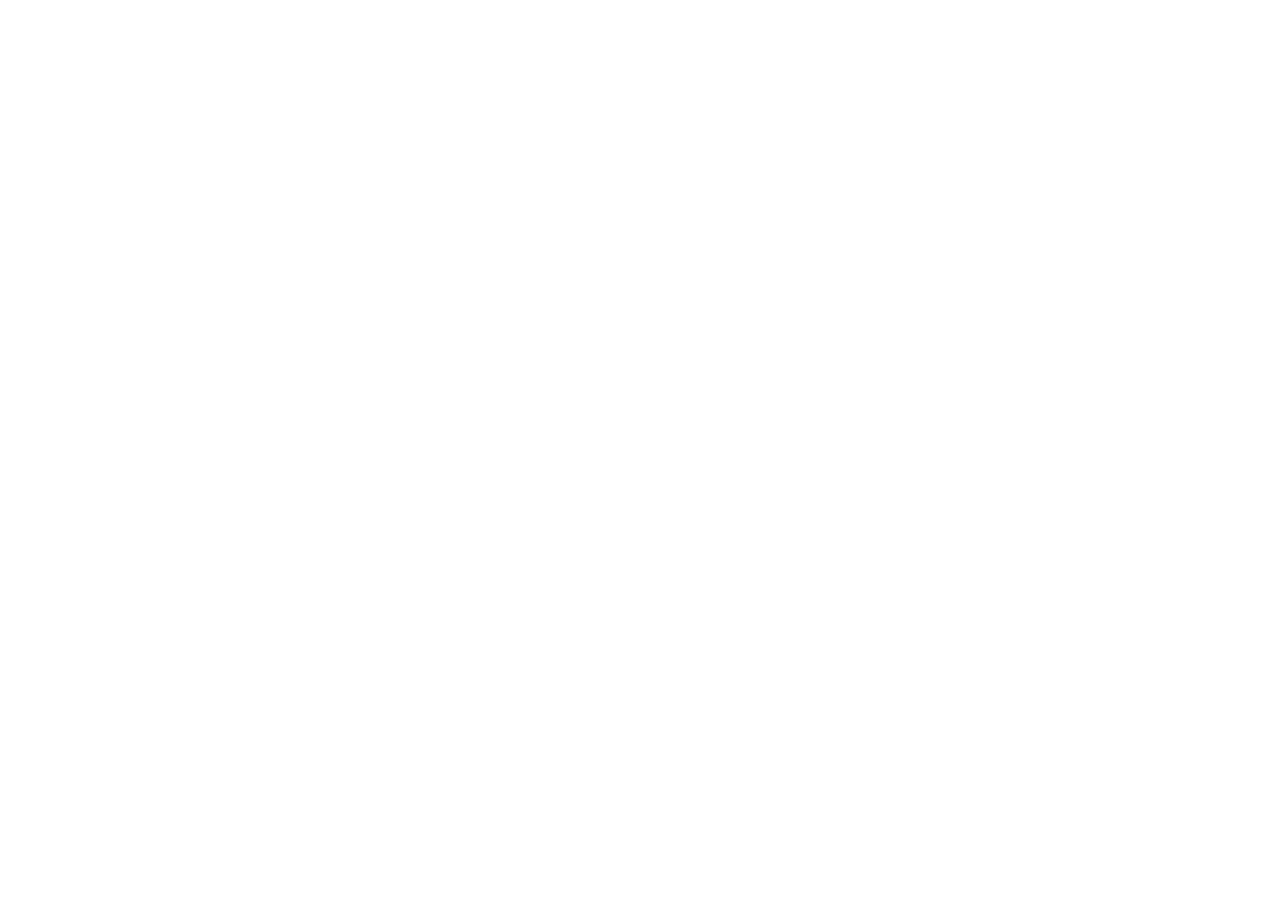
==== experiment/simulation/index.html @ ab4d8086 "Initial commit" ====
<!DOCTYPE html>
<html>
<head>
	<!-- Add CSS at the head of HTML file -->
    <link rel="stylesheet" href="./css/main.css">
</head>
<body>
		<!-- Your code goes here-->

	<!-- Add JS at the bottom of HTML file --> 
        <script src="./js/main.js"></script>
</body>
</html>
---- experiment/simulation/css/main.css ----
/* You CSS goes in here */
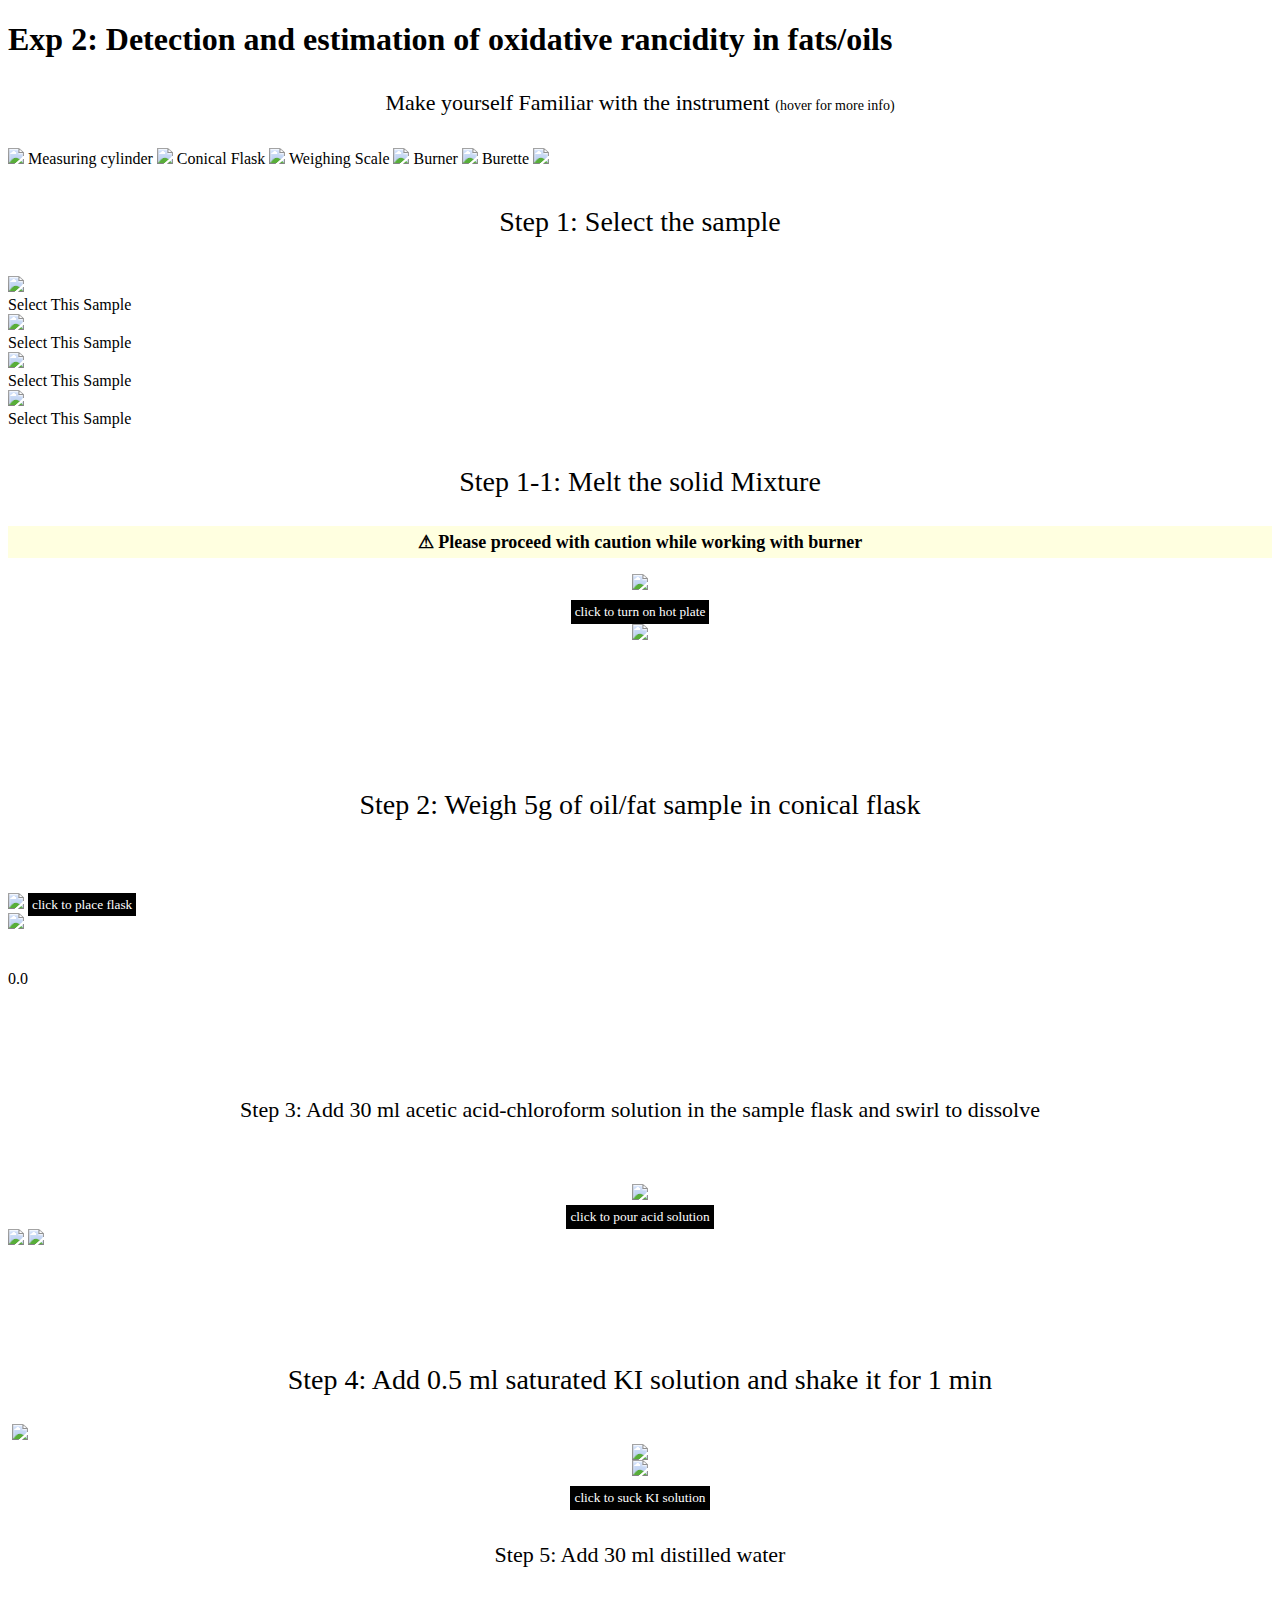
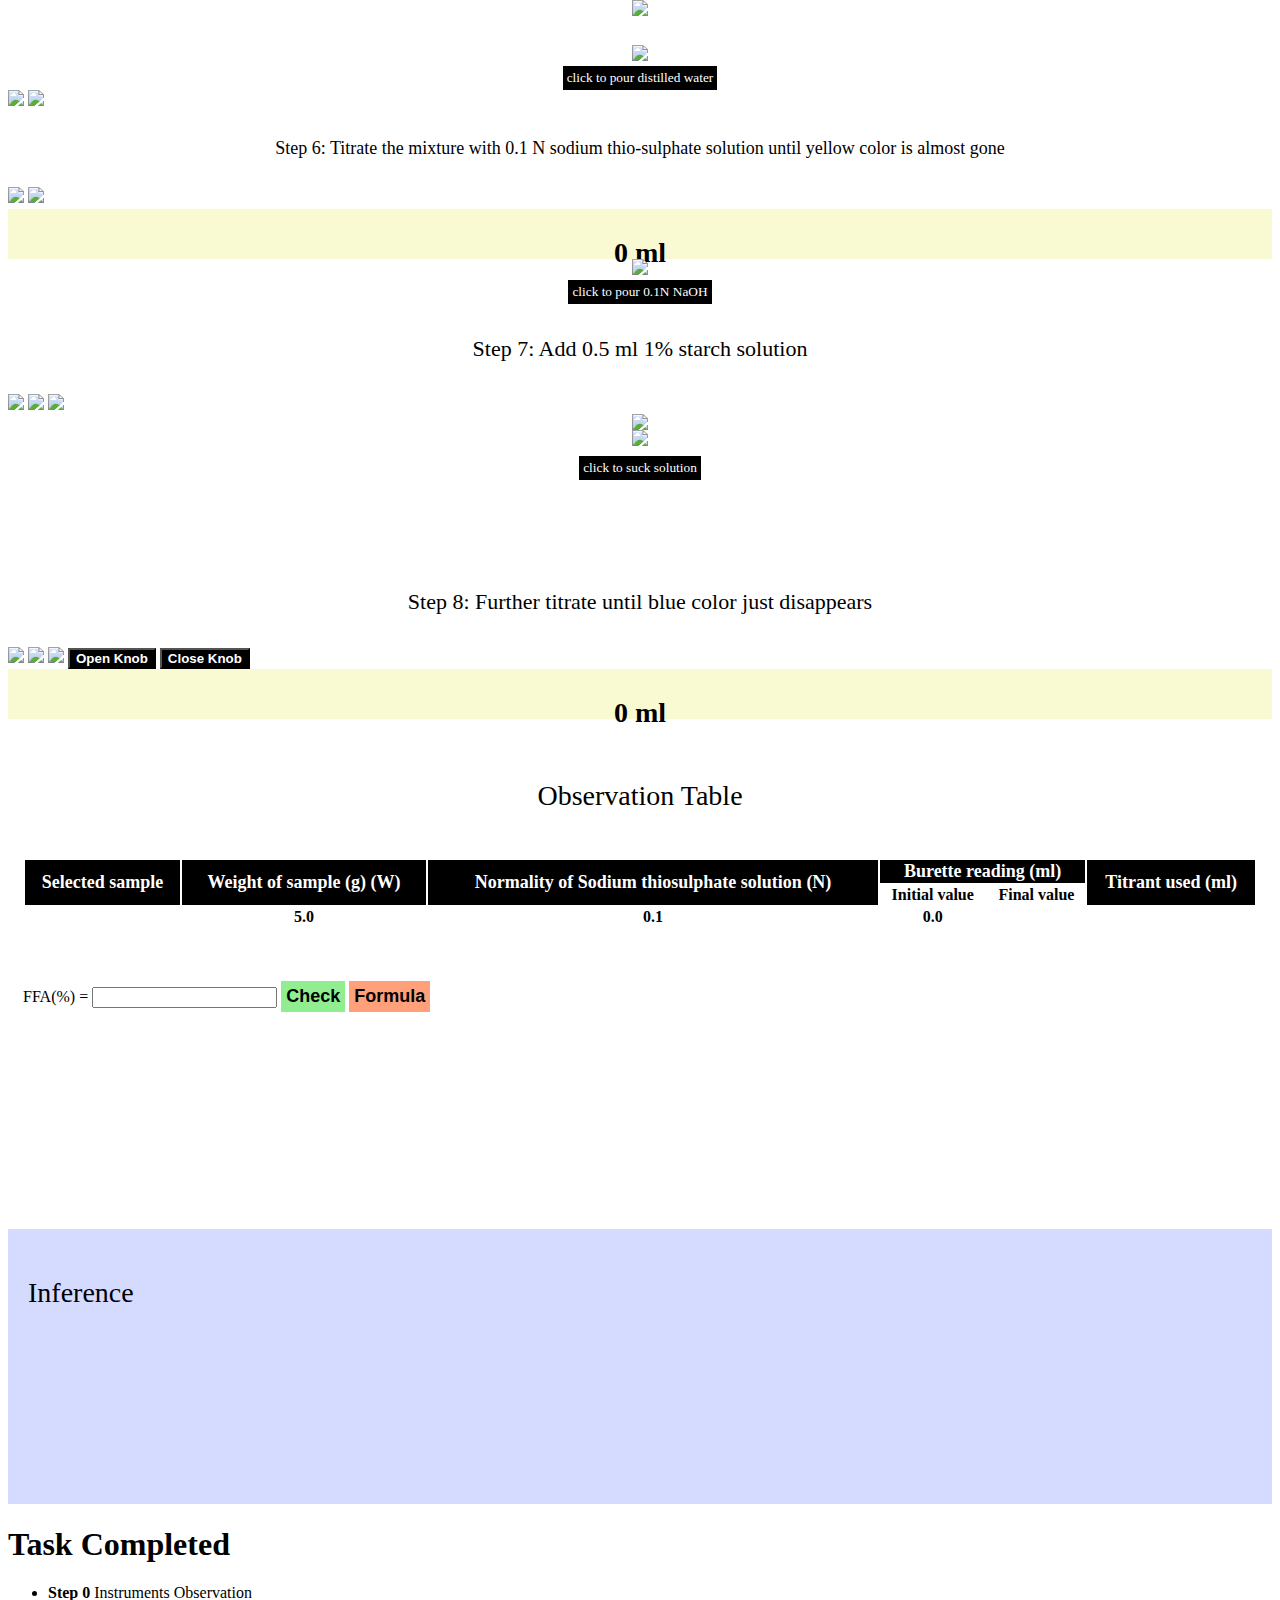
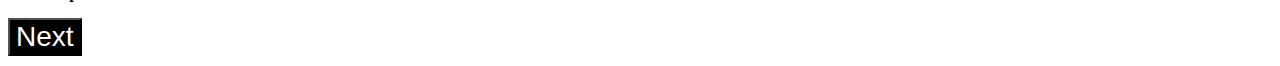
==== commit d319e325: "Create index.html" ====
--- a/experiment/simulation/index.html
+++ b/experiment/simulation/index.html
@@ -1,13 +1,484 @@
 <!DOCTYPE html>
-<html>
+<html lang="en">
+
 <head>
-	<!-- Add CSS at the head of HTML file -->
-    <link rel="stylesheet" href="./css/main.css">
+  <meta charset="UTF-8">
+  <title>HBTU vLab</title>
+
+  <link rel="stylesheet" href="./style/index.css" />
 </head>
+
 <body>
-		<!-- Your code goes here-->
-
-	<!-- Add JS at the bottom of HTML file --> 
-        <script src="./js/main.js"></script>
+  <header>
+    <h1>Exp 2: Detection and estimation of oxidative rancidity in fats/oils</h1>
+  </header>
+
+  <main>
+    <div class="super-container">
+      <div class="hero">
+        <div id="expriment" style="background-image: url('./images/bg.png');">
+          <div class="step active" id="step-0">
+            <p style="text-align: center; font-size: 22px; width: 100%; background: #fff;padding: 10px 0;">Make yourself
+              Familiar with the instrument <small style="font-size: 14px;">(hover for more info)</small>
+            </p>
+
+            <div class="instruments">
+              <span class="tooltip element" style="top: 320px;left: 570px;">
+                <img src="./images/measuring cylinder.png" />
+                <span class="tooltiptext">Measuring cylinder</span>
+              </span>
+              <span class="tooltip element" style="top: 370px;left: 510px;">
+                <img src="./images/empty flask.png" />
+                <span class="tooltiptext">Conical Flask</span>
+              </span>
+              <span class="tooltip element" style="left: 250px;top: 350px;">
+                <img src="./images/weighing-scale.png" />
+                <span class="tooltiptext">Weighing Scale</span>
+              </span>
+
+              <span class="tooltip element" style="left: 650px;top: 350px;">
+                <img src="./images/gas stove.png" />
+                <span class="tooltiptext">Burner</span>
+              </span>
+
+              <span class="tooltip element" style="top: 130px; left: 500px; z-index: 1;">
+                <img src="./images/burette/ff0.png" />
+                <span class="tooltiptext">Burette</span>
+              </span>
+
+              <img src="images/burette/burette stand.png" class="element" style="top: 130px; left: 470px;z-index: 0;">
+            </div>
+
+          </div>
+
+          <div class="step" id="step-1">
+            <p style="text-align: center; font-size: 28px; background: #fff;padding: 10px 0;">Step 1: Select the sample
+            </p>
+
+            <div class="instruments step1-tools">
+              <div class="element tooltip" onclick="selectSample(this, 0)" style="left: 260px;top: 280px;">
+                <img src="./imagess/Fresh Oil.png" />
+                <div class="tooltiptext">Select This Sample</div>
+              </div>
+              <div class="element tooltip" onclick="selectSample(this, 1)" style="left: 370px;top: 280px;">
+                <img src="./imagess/1passoil.png" />
+                <div class="tooltiptext">Select This Sample</div>
+              </div>
+              <div class="element tooltip" onclick="selectSample(this, 2)" style="left: 490px;top: 280px;">
+                <img src="./imagess/2passoil.png" />
+                <div class="tooltiptext">Select This Sample</div>
+              </div>
+              <div class="element tooltip" onclick="selectSample(this, 3)" style="left: 600px;top: 280px;">
+                <img src="./imagess/fresh ghee.png" />
+                <div class="tooltiptext">Select This Sample</div>
+              </div>
+            </div>
+          </div>
+
+          <div id="potential-step" class="potential-step">
+            <p style="text-align: center; font-size: 28px;background: #fff;padding-top: 10px">
+              Step 1-1: Melt the solid Mixture <br />
+            <div
+              style="margin-top:5px;background:lightyellow;font-weight:600; padding: 5px 0; font-size: 18px; text-align: center;">
+              ⚠
+              Please proceed with caution while working with burner</div>
+            </p>
+
+            <div class="instruments">
+              <div class="element" onclick="turnOnHotPlate()" id="hotplate1"
+                style="top: 350px;left: 373px; display: flex; justify-content: center;align-items: center;flex-direction: column;">
+                <img src="./imagess/hot plate off.png" />
+                <small style="background: #000; color:#fff; padding: 4px; margin-top: 10px;">click to turn on hot
+                  plate</small>
+              </div>
+
+              <div class="element" onclick="placeFlaskOnBurner()" id="step-1-5-flask"
+                style="top: 250px;left: 550px;display: flex; justify-content: center;align-items: center;flex-direction: column;">
+                <img src="./imagess/ghee melting/0.png" />
+                <small style="background: #000; color:#fff; padding: 4px; margin-top: 10px;opacity: 0;">click to place
+                  flask</small>
+              </div>
+            </div>
+
+            <div class="popup-question question-1" style="opacity: 0;">
+              <p style="margin: 10px;">Generally fats are solid at room temperature
+              </p>
+              <select style="margin: 10px;" class="question" onchange="validateanswer('.question-1', 1)">
+                <option value="0">---Select Answer---</option>
+                <option value="1">True</option>
+                <option value="2">False</option>
+              </select>
+              <p style="margin: 10px;" class="answer"></p>
+            </div>
+          </div>
+
+          <div class="step" id="step-2">
+            <p style="text-align: center; font-size: 28px;background: #fff;padding: 10px 0;">Step 2: Weigh 5g of oil/fat
+              sample in conical flask</p>
+
+            <div class="instruments">
+
+              <div id="sampleimage" onclick="hoverSample()" class="element"
+                style="top: 260px;left: 600px;display: flex;justify-content: center;align-items: center;flex-direction: column;">
+                <img />
+                <small style="opacity: 0;background: #000; color:#fff; padding: 4px; margin-top: 10px;">click to hold
+                  sample</small>
+              </div>
+
+              <div class="element" id="placeflask" onclick="placeFlask()">
+                <img src="./imagess/empty flask.png" id="step-2-flask" />
+                <small style="background: #000; color:#fff; padding: 4px; margin-top: 10px;">
+                  click to place flask</small>
+              </div>
+
+              <img src="./imagess/weighing-scale.png" class="element" style="top: 350px;left: 230px;" />
+            </div>
+
+            <button class="element" onclick="addSample()" style="top: 430px;left: 200px; opacity: 0;">
+              <img src="./imagess/add.svg">
+            </button>
+
+            <button class="element" onclick="zeroReading()"
+              style="top: 430px;left: 300px; opacity: 0;z-index: 5;font-size: 28px;font-weight: 400;font-family: monospace;">
+              <img src="./imagess/zero.svg">
+            </button>
+
+            <button class="element" onclick="removeSample()" style="top: 430px;left: 400px; opacity: 0;">
+              <img src="./imagess/remove.svg">
+            </button>
+
+            <div class="element reading-meter">
+              <div id="sample-reading">0.0</div>
+            </div>
+
+            <div class="popup-question question-2" style="opacity: 0;">
+              <p style="margin: 10px;">What is the required quantity of sample to be taken for estimation of peroxide value of oil/fat
+              </p>
+              <select style="margin: 10px;" class="question" onchange="validateanswer('.question-2', 1)">
+                <option value="0">---Select Answer---</option>
+                <option value="1">2-5 g</option>
+                <option value="2">10-20 g</option>
+                <option value="2">20-30 g</option>
+                <option value="2">30-40 g</option>
+              </select>
+              <p style="margin: 10px;" class="answer"></p>
+            </div>
+
+          </div>
+
+          <div class="step" id="step-3">
+            <p style="text-align: center; font-size: 22px;background: #fff;padding: 10px 0;">Step 3: Add 30 ml acetic
+              acid-chloroform solution in the sample flask and swirl to dissolve</p>
+
+            <div class="instruments">
+              <div class="element" id="step3flask" onclick="pourAlcohol()"
+                style="top: 330px; left: 285px; display: flex;justify-content: center;align-items: center;flex-direction: column;">
+                <img />
+                <small style="background: #000; color:#fff; padding: 4px; margin-top: 5px;opacity: 0;">click to pour
+                  acid solution</small>
+              </div>
+
+              <div class="element" id="measuring" onclick="measureAlcohol()"
+                style="top: 300px;left: 415px; display: flex;justify-content: center;align-items: center;flex-direction: column;">
+                <img src="./imagess/cylinder/cylinder.png" />
+                <small style="background: #000; color:#fff; padding: 4px; margin-top: 5px;">click to pour
+                  acid solution</small>
+              </div>
+
+              <img src="./imagess/bottle.png" id="alcoholbottle" class="element" style="top: 299px;left: 620px;" />
+              <img src="./imagess/bottle cap.png" id="alcoholCabottleCap" class="element"
+                style="top: 290px; left: 635px;" />
+
+            </div>
+
+            <div class="popup-question question-3" style="opacity: 0;">
+              <p style="margin: 10px;">In what ratio acetic acid and Chloroform solution is prepared</p>
+              <select style="margin: 10px;" class="question" onchange="validateanswer('.question-3', 3)">
+                <option value="0">---Select Answer---</option>
+                <option value="1">2:2</option>
+                <option value="2">1:2</option>
+                <option value="3">3:2</option>
+                <option value="4">2:3</option>
+              </select>
+              <p style="margin: 10px;" class="answer"></p>
+            </div>
+
+          </div>
+
+          <div class="step" id="step-3-5">
+            <p style="text-align: center; font-size: 28px;background: #fff;padding-top: 10px">
+              Step 4: Add 0.5 ml saturated KI solution and shake it for 1 min
+            </p>
+
+            <div class="instruments">
+              <img id="step-3-5-flask" class="element" style="top: 350px;left: 280px;" />
+              <img src="./imagess/ki solution.png" class="element" style="top: 350px;left: 550px;" />
+
+              <div class="element" id="step-3-5-pipette" onclick="suckitandsee()"
+                style="top: 250px;left: 400px; display: flex; justify-content: center;align-items: center;flex-direction: column;">
+                <img src="./imagess/pipette button.png" id="pipetteButton" />
+                <img src="./imagess/pipette.png" style="z-index: 2;" />
+                <small style="background: #000; color:#fff; padding: 4px; margin-top: 10px;">click to suck KI
+                  solution</small>
+              </div>
+            </div>
+          </div>
+
+          <div class="step" id="step-3-9">
+            <p style="text-align: center; font-size: 22px;background: #fff;padding: 10px 0;">
+              Step 5: Add 30 ml distilled water
+            </p>
+
+            <div class="instruments">
+              <div class="element" id="step-3-9-flask" onclick="pourWater()"
+                style="top: 350px; left: 283px; display: flex;justify-content: center;align-items: center;flex-direction: column;">
+                <img src="./imagess/flask.png" />
+                <small style="background: #000; color:#fff; padding: 4px; margin-top: 5px;opacity: 0;">click to pour
+                  distilled water</small>
+              </div>
+
+              <div class="element" id="measuring2" onclick="measureWater()"
+                style="top: 330px;left: 415px; display: flex;justify-content: center;align-items: center;flex-direction: column;">
+                <img src="./imagess/measuring cylinder.png" />
+                <small style="background: #000; color:#fff; padding: 4px; margin-top: 5px;">click to pour
+                  distilled water</small>
+              </div>
+
+              <img src="./imagess/bottle cap water.png" id="waterBottleCap" class="element"
+                style="top:290px;left: 645px;" />
+              <img src="./imagess/Distilled Water.png" id="waterBottle" class="element"
+                style="top: 300px;left: 620px;" />
+            </div>
+          </div>
+
+          <div class="step" id="step-6">
+            <p style="text-align: center; font-size: 18px;background: #fff;padding: 10px 0;">Step 6: Titrate the mixture
+              with 0.1 N sodium thio-sulphate solution until yellow color is almost gone</p>
+
+            <div class="instruments">
+              <img class="element" id="burettestep6" src="./imagess/burette/ff0.png" style="left: 460px; top: 100px; " />
+              <img class="element" src="./imagess/burette stand.png" style="left: 430px; top: 140px;" />
+              <img class="element" id="step-6-flask" style="left: 446px; top: 370px;" />
+
+              <button class="element"
+                style="opacity: 0; top:250px;left: 300px;font-weight: 600; background: #000; color: #fff;"
+                onclick="openKnob()">Open Knob</button>
+              <button class="element"
+                style="opacity: 0; top:250px;left: 550px;font-weight: 600; background: #000; color: #fff;"
+                onclick="closeKnob()">Close Knob</button>
+            </div>
+
+            <div class="element" style="bottom:0px; height:50px; width: 100%;  background: #ccc">
+              <div
+                style="width:100%; height: 100%; background: lightgoldenrodyellow; display:grid; place-items: center;"
+                id="readingSlider">
+                <p style="font-weight: 600; font-size: 28px; color:#000" id="readingText">0 ml</p>
+              </div>
+            </div>
+
+            <div class="element" id="naoh" onclick="buretteFill()"
+              style="top: 299px;left: 620px; display: flex;justify-content: center;align-items: center;flex-direction: column;">
+              <img src="./imagess/Na2S2O3.png" />
+              <small style="background: #000; color:#fff; padding: 4px; margin-top: 5px;">click to pour
+                0.1N NaOH</small>
+            </div>
+
+          </div>
+
+          <div class="step" id="step-8">
+            <p style="text-align: center; font-size: 22px;background: #fff;padding: 10px 0;">Step 7: Add 0.5 ml 1%
+              starch solution</p>
+
+            <div class="instruments">
+              <img src="./imagess/white flask.png" id="step-8-flask" class="element" style="top: 350px;left: 275px;" />
+              <img src="./imagess/Starch Soln cap.png" id="starchCap" class="element" style="top: 335px; left: 565px;" />
+              <img src="./imagess/Starch Soln bottle.png" class="element" style="top: 350px;left: 560px;" />
+
+              <div class="element" id="step-8-pipette" onclick="suckitandsee2()"
+                style="top: 250px;left: 400px; display: flex; justify-content: center;align-items: center;flex-direction: column;">
+                <img src="./imagess/pipette button.png" id="pipetteButton2" />
+                <img src="./imagess/pipette.png" style="z-index: 2;" />
+                <small style="background: #000; color:#fff; padding: 4px; margin-top: 10px;">click to suck
+                  solution</small>
+              </div>
+            </div>
+
+            <div class="popup-question question-4" style="opacity: 0;">
+              <p style="margin: 10px;">Which indicator is used in titration for estimation of peroxide value of oil/fat</p>
+              <select style="margin: 10px;" class="question" onchange="validateanswer('.question-4', 3)">
+                <option value="0">---Select Answer---</option>
+                <option value="1">Phenopthelin</option>
+                <option value="2">Methylene blue</option>
+                <option value="3">Starch</option>
+                <option value="4">Bromothymol blue</option>
+              </select>
+              <p style="margin: 10px;" class="answer"></p>
+            </div>
+
+          </div>
+
+          <div class="step" id="step-9">
+            <p style="text-align: center; font-size: 22px;background: #fff;padding: 10px 0;">Step 8: Further titrate
+              until blue color just disappears</p>
+
+            <div class="instruments">
+              <img class="element" id="burettestep9" src="./imagess/burette/ff16.png" style="left: 460px; top: 100px;" />
+              <img class="element" src="./imagess/burette stand.png" style="left: 430px; top: 140px;" />
+              <img class="element" id="step-9-flask" src="./imagess/blue bottle.png" style="left: 446px; top: 370px; " />
+
+              <button class="element" style="top:250px;left: 300px;font-weight: 600; background: #000; color: #fff;"
+                onclick="openKnob1()">Open Knob</button>
+              <button class="element" style="top:250px;left: 550px;font-weight: 600; background: #000; color: #fff;"
+                onclick="closeKnob1()">Close Knob</button>
+            </div>
+
+            <div class="element" style="bottom:0px; height:50px; width: 100%;  background: #ccc">
+              <div
+                style="width:100%; height: 100%; background: lightgoldenrodyellow; display:grid; place-items: center;"
+                id="readingSlider1">
+                <p style="font-weight: 600; font-size: 28px; color:#000" id="readingText1">0 ml</p>
+              </div>
+            </div>
+
+          </div>
+
+          <div class="step" id="step-7" style="background-color: #fff; background-image: unset;padding: 15px;">
+            <br />
+            <p style="font-size: 28px; text-align: center;">Observation Table</p>
+            <br />
+            <table style="width: 100%;">
+              <tr>
+                <th rowspan="2" style="background: #000;font-size: 18px;color: #fff;font-weight: 600;">Selected sample
+                </th>
+                <th rowspan="2" style="background: #000;font-size: 18px;color: #fff;font-weight: 600;">Weight of
+                  sample (g) (W) </th>
+                <th rowspan="2" style="background: #000;font-size: 18px;color: #fff;font-weight: 600;">Normality of
+                  Sodium thiosulphate solution (N) </th>
+                <th colspan="2" style="background: #000;font-size: 18px;color: #fff;font-weight: 600;">Burette reading
+                  (ml) </th>
+                <th rowspan="2" style="background: #000;font-size: 18px;color: #fff;font-weight: 600;">Titrant used
+                  (ml)</th>
+              </tr>
+              <tr>
+                <th>Initial value </th>
+                <th>Final value </th>
+              </tr>
+              <tr>
+                <th id="observationSample"></th>
+                <th>5.0</th>
+                <th>0.1</th>
+                <th>0.0</th>
+                <th class="observationReading"></th>
+                <th class="observationReading"></th>
+              </tr>
+            </table>
+
+            <br />
+            <br />
+
+            <div class="result">
+              <p>
+                FFA(%) = <input type="text" id="result-user">
+                <input type="button" value="Check" style="border: 0;padding: 5px;font-weight: 600;font-size: 18px; background-color: lightgreen;" onclick="validateresult()">
+                <input type="button" value="Formula" style="border: 0;padding: 5px;font-weight: 600;font-size: 18px; background-color: lightsalmon;" onclick="toggleformula()">
+                <span class="result-status" style="margin-top: 20px; font-weight: 600; font-size: 18px;"></span>
+              </p>
+            </div>
+
+            <div id="forumla" style="float: right; opacity: 0; margin-right: 20px; margin-top: -65px;">
+              <img src="./imagess/formula2.png" width="300" />
+            </div>
+
+            <table style="opacity: 0; margin-top: 5px;" class="dense result-steps">
+              <tr>
+                <td rowspan="2" style="font-size: 12px;font-weight: 600;">Peroxide value (mEq peroxide/kg) =</td>
+                <th style="font-size: 12px;border-bottom: 1px solid #000; width: 150px;font-weight: 600;">V x N</th>
+              </tr>
+
+              <tr>
+                <th style="font-size: 12px;font-weight: 600;">W</th>
+              </tr>
+
+              <tr>
+                <td rowspan="2" style="font-size: 12px;font-weight: 600;">Peroxide value (mEq peroxide/kg) =</td>
+                <th style="font-size: 12px;border-bottom: 1px solid #000;width: 150px;font-weight: 600;">
+                  <span class="observationReading"></span> x 0.1</th>
+              </tr>
+
+              <tr>
+                <th style="font-size: 12px;font-weight: 600;">5</th>
+              </tr>
+
+              <tr>
+                <td style="font-size: 12px;font-weight: 600;">Peroxide value (mEq peroxide/kg) =</td>
+                <th style="font-size: 12px;font-weight: 600;" id="result1"></th>
+              </tr>
+            </table>
+
+            <div class="popup-question question-5" style="opacity: 0;">
+              <p style="margin: 10px;">Fresh oil sample has less peroxide value than used oil which indicates its good quality and better shelf-life</p>
+              <select style="margin: 10px;" class="question" onchange="validateanswer('.question-5', 1)">
+                <option value="0">---Select Answer---</option>
+                <option value="1">True</option>
+                <option value="2">False</option>
+              </select>
+              <p style="margin: 10px;" class="answer"></p>
+            </div>
+          </div>
+
+          <div class="step" id="step-8" style="background-color: #d4dbff; background-image: unset; padding: 20px;">
+            <p style="font-size: 28px; text-align: left;">Inference</p>
+
+            <div class="popup-question question-6" style="opacity: 0;">
+              <p style="margin: 10px;">The rancid oil has the peroxide value (mEq peroxide/kg) in the range of  </p>
+              <select style="margin: 10px;" class="question"
+                onchange="validateanswer('.question-6', 4); gsap.to('.inferencetext', {delay: 2.5, opacity:1});  addTask('<b>Step 10</b>Inference')">
+                <option value="0">--Select Answer--</option>
+                <option value="1">5-10</option>
+                <option value="2">10-20</option>
+                <option value="2">20-30</option>
+                <option value="2">30-40</option>
+              </select>
+              <p style="margin: 10px;" class="answer"></p>
+            </div>
+
+            <p class="inferencetext" style="opacity: 0; font-size: 18px; text-align: center; margin-top: 20px;">
+              The rancid oil has the Peroxe value in the range of 30-40 mEq/kg as per FSSAI standard.<br/>
+              The peroxide value of the given sample is 9.2%. So, this sample is safe for edible purposes. 
+            </p>
+          </div>
+
+        </div>
+      </div>
+
+      <div id="sidebar">
+        <h1>Task Completed</h1>
+        <ul id="taskslist">
+          <li><b>Step 0</b> Instruments Observation</li>
+        </ul>
+      </div>
+    </div>
+
+    <div id="controls" class="active">
+      <button id="nextbutton" onclick="next()" style="font-size: 28px;background: #000;color: #fff;">
+        Next
+      </button>
+    </div>
+  </main>
+
+  <script src="./scripts/gsap.min.js"></script>
+  <script src="./scripts/index.js"></script>
+  <script src="./scripts/step1.js"></script>
+  <script src="./scripts/step1.5.js"></script>
+  <script src="./scripts/step2.js"></script>
+  <script src="./scripts/step3.js"></script>
+  <script src="./scripts/step3.5.js"></script>
+  <script src="./scripts/step3.9.js"></script>
+  <script src="./scripts/step5.js"></script>
+  <script src="./scripts/step6.js"></script>
+  <script src="./scripts/step8.js"></script>
+  <script src="./scripts/step9.js"></script>
 </body>
+
 </html>
+
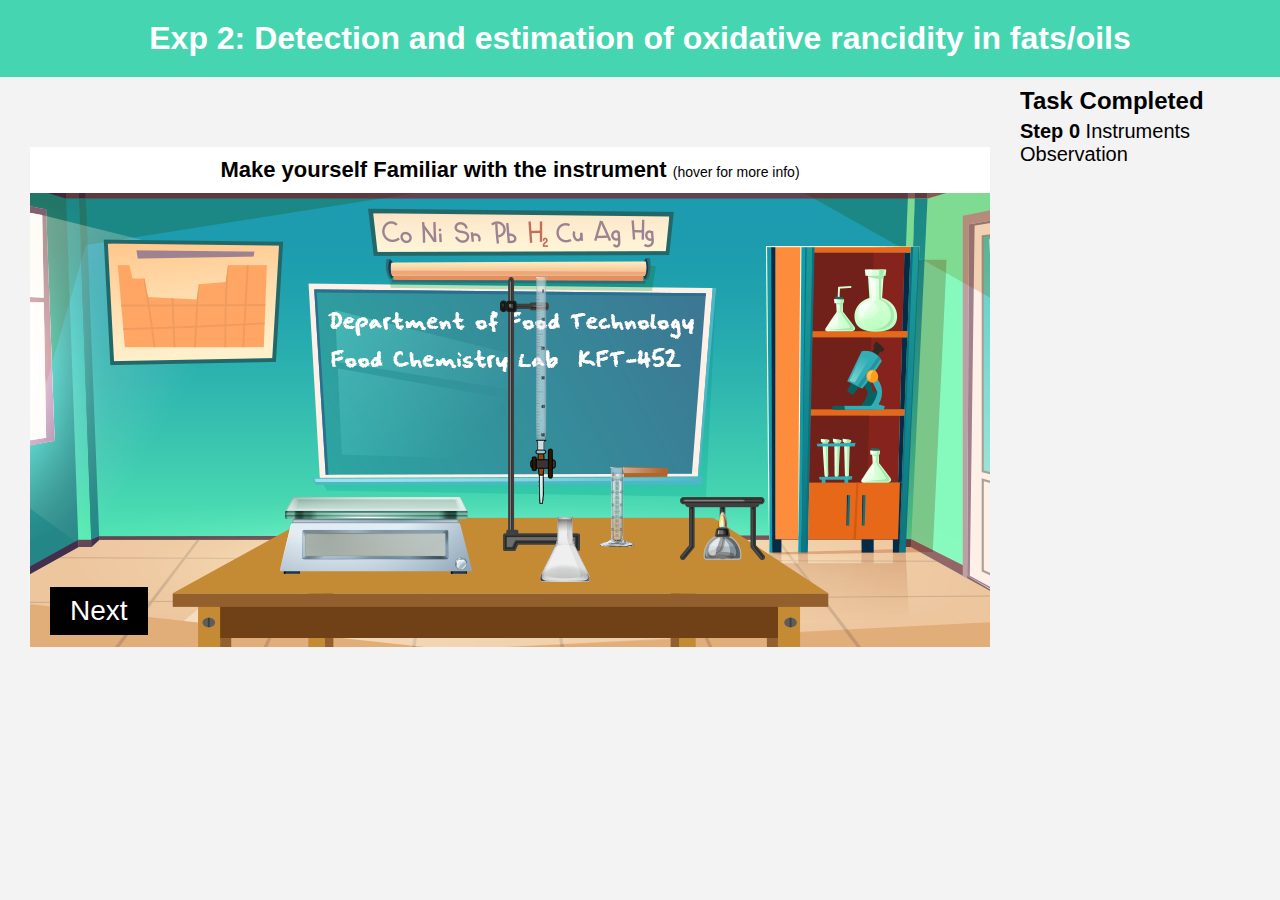
==== commit 9053c2d2: "update experiment and r1" ====
--- a/experiment/simulation/index.html
+++ b/experiment/simulation/index.html
@@ -16,7 +16,7 @@
   <main>
     <div class="super-container">
       <div class="hero">
-        <div id="expriment" style="background-image: url('./images/bg.png');">
+        <div id="expriment" style="background-image: url('./assets/bg.png');">
           <div class="step active" id="step-0">
             <p style="text-align: center; font-size: 22px; width: 100%; background: #fff;padding: 10px 0;">Make yourself
               Familiar with the instrument <small style="font-size: 14px;">(hover for more info)</small>
@@ -24,29 +24,29 @@
 
             <div class="instruments">
               <span class="tooltip element" style="top: 320px;left: 570px;">
-                <img src="./images/measuring cylinder.png" />
+                <img src="./assets/measuring cylinder.png" />
                 <span class="tooltiptext">Measuring cylinder</span>
               </span>
               <span class="tooltip element" style="top: 370px;left: 510px;">
-                <img src="./images/empty flask.png" />
+                <img src="./assets/empty flask.png" />
                 <span class="tooltiptext">Conical Flask</span>
               </span>
               <span class="tooltip element" style="left: 250px;top: 350px;">
-                <img src="./images/weighing-scale.png" />
+                <img src="./assets/weighing-scale.png" />
                 <span class="tooltiptext">Weighing Scale</span>
               </span>
 
               <span class="tooltip element" style="left: 650px;top: 350px;">
-                <img src="./images/gas stove.png" />
+                <img src="./assets/gas stove.png" />
                 <span class="tooltiptext">Burner</span>
               </span>
 
               <span class="tooltip element" style="top: 130px; left: 500px; z-index: 1;">
-                <img src="./images/burette/ff0.png" />
+                <img src="./assets/burette/ff0.png" />
                 <span class="tooltiptext">Burette</span>
               </span>
 
-              <img src="images/burette/burette stand.png" class="element" style="top: 130px; left: 470px;z-index: 0;">
+              <img src="assets/burette/burette stand.png" class="element" style="top: 130px; left: 470px;z-index: 0;">
             </div>
 
           </div>
@@ -57,19 +57,19 @@
 
             <div class="instruments step1-tools">
               <div class="element tooltip" onclick="selectSample(this, 0)" style="left: 260px;top: 280px;">
-                <img src="./imagess/Fresh Oil.png" />
+                <img src="./assets/Fresh Oil.png" />
                 <div class="tooltiptext">Select This Sample</div>
               </div>
               <div class="element tooltip" onclick="selectSample(this, 1)" style="left: 370px;top: 280px;">
-                <img src="./imagess/1passoil.png" />
+                <img src="./assets/1passoil.png" />
                 <div class="tooltiptext">Select This Sample</div>
               </div>
               <div class="element tooltip" onclick="selectSample(this, 2)" style="left: 490px;top: 280px;">
-                <img src="./imagess/2passoil.png" />
+                <img src="./assets/2passoil.png" />
                 <div class="tooltiptext">Select This Sample</div>
               </div>
               <div class="element tooltip" onclick="selectSample(this, 3)" style="left: 600px;top: 280px;">
-                <img src="./imagess/fresh ghee.png" />
+                <img src="./assets/fresh ghee.png" />
                 <div class="tooltiptext">Select This Sample</div>
               </div>
             </div>
@@ -87,14 +87,14 @@
             <div class="instruments">
               <div class="element" onclick="turnOnHotPlate()" id="hotplate1"
                 style="top: 350px;left: 373px; display: flex; justify-content: center;align-items: center;flex-direction: column;">
-                <img src="./imagess/hot plate off.png" />
+                <img src="./assets/hot plate off.png" />
                 <small style="background: #000; color:#fff; padding: 4px; margin-top: 10px;">click to turn on hot
                   plate</small>
               </div>
 
               <div class="element" onclick="placeFlaskOnBurner()" id="step-1-5-flask"
                 style="top: 250px;left: 550px;display: flex; justify-content: center;align-items: center;flex-direction: column;">
-                <img src="./imagess/ghee melting/0.png" />
+                <img src="./assets/ghee melting/0.png" />
                 <small style="background: #000; color:#fff; padding: 4px; margin-top: 10px;opacity: 0;">click to place
                   flask</small>
               </div>
@@ -126,25 +126,25 @@
               </div>
 
               <div class="element" id="placeflask" onclick="placeFlask()">
-                <img src="./imagess/empty flask.png" id="step-2-flask" />
+                <img src="./assets/empty flask.png" id="step-2-flask" />
                 <small style="background: #000; color:#fff; padding: 4px; margin-top: 10px;">
                   click to place flask</small>
               </div>
 
-              <img src="./imagess/weighing-scale.png" class="element" style="top: 350px;left: 230px;" />
+              <img src="./assets/weighing-scale.png" class="element" style="top: 350px;left: 230px;" />
             </div>
 
             <button class="element" onclick="addSample()" style="top: 430px;left: 200px; opacity: 0;">
-              <img src="./imagess/add.svg">
+              <img src="./assets/add.svg">
             </button>
 
             <button class="element" onclick="zeroReading()"
               style="top: 430px;left: 300px; opacity: 0;z-index: 5;font-size: 28px;font-weight: 400;font-family: monospace;">
-              <img src="./imagess/zero.svg">
+              <img src="./assets/zero.svg">
             </button>
 
             <button class="element" onclick="removeSample()" style="top: 430px;left: 400px; opacity: 0;">
-              <img src="./imagess/remove.svg">
+              <img src="./assets/remove.svg">
             </button>
 
             <div class="element reading-meter">
@@ -180,13 +180,13 @@
 
               <div class="element" id="measuring" onclick="measureAlcohol()"
                 style="top: 300px;left: 415px; display: flex;justify-content: center;align-items: center;flex-direction: column;">
-                <img src="./imagess/cylinder/cylinder.png" />
+                <img src="./assets/cylinder/cylinder.png" />
                 <small style="background: #000; color:#fff; padding: 4px; margin-top: 5px;">click to pour
                   acid solution</small>
               </div>
 
-              <img src="./imagess/bottle.png" id="alcoholbottle" class="element" style="top: 299px;left: 620px;" />
-              <img src="./imagess/bottle cap.png" id="alcoholCabottleCap" class="element"
+              <img src="./assets/bottle.png" id="alcoholbottle" class="element" style="top: 299px;left: 620px;" />
+              <img src="./assets/bottle cap.png" id="alcoholCabottleCap" class="element"
                 style="top: 290px; left: 635px;" />
 
             </div>
@@ -212,12 +212,12 @@
 
             <div class="instruments">
               <img id="step-3-5-flask" class="element" style="top: 350px;left: 280px;" />
-              <img src="./imagess/ki solution.png" class="element" style="top: 350px;left: 550px;" />
+              <img src="./assets/ki solution.png" class="element" style="top: 350px;left: 550px;" />
 
               <div class="element" id="step-3-5-pipette" onclick="suckitandsee()"
                 style="top: 250px;left: 400px; display: flex; justify-content: center;align-items: center;flex-direction: column;">
-                <img src="./imagess/pipette button.png" id="pipetteButton" />
-                <img src="./imagess/pipette.png" style="z-index: 2;" />
+                <img src="./assets/pipette button.png" id="pipetteButton" />
+                <img src="./assets/pipette.png" style="z-index: 2;" />
                 <small style="background: #000; color:#fff; padding: 4px; margin-top: 10px;">click to suck KI
                   solution</small>
               </div>
@@ -232,21 +232,21 @@
             <div class="instruments">
               <div class="element" id="step-3-9-flask" onclick="pourWater()"
                 style="top: 350px; left: 283px; display: flex;justify-content: center;align-items: center;flex-direction: column;">
-                <img src="./imagess/flask.png" />
+                <img src="./assets/flask.png" />
                 <small style="background: #000; color:#fff; padding: 4px; margin-top: 5px;opacity: 0;">click to pour
                   distilled water</small>
               </div>
 
               <div class="element" id="measuring2" onclick="measureWater()"
                 style="top: 330px;left: 415px; display: flex;justify-content: center;align-items: center;flex-direction: column;">
-                <img src="./imagess/measuring cylinder.png" />
+                <img src="./assets/measuring cylinder.png" />
                 <small style="background: #000; color:#fff; padding: 4px; margin-top: 5px;">click to pour
                   distilled water</small>
               </div>
 
-              <img src="./imagess/bottle cap water.png" id="waterBottleCap" class="element"
+              <img src="./assets/bottle cap water.png" id="waterBottleCap" class="element"
                 style="top:290px;left: 645px;" />
-              <img src="./imagess/Distilled Water.png" id="waterBottle" class="element"
+              <img src="./assets/Distilled Water.png" id="waterBottle" class="element"
                 style="top: 300px;left: 620px;" />
             </div>
           </div>
@@ -256,8 +256,8 @@
               with 0.1 N sodium thio-sulphate solution until yellow color is almost gone</p>
 
             <div class="instruments">
-              <img class="element" id="burettestep6" src="./imagess/burette/ff0.png" style="left: 460px; top: 100px; " />
-              <img class="element" src="./imagess/burette stand.png" style="left: 430px; top: 140px;" />
+              <img class="element" id="burettestep6" src="./assets/burette/ff0.png" style="left: 460px; top: 100px; " />
+              <img class="element" src="./assets/burette stand.png" style="left: 430px; top: 140px;" />
               <img class="element" id="step-6-flask" style="left: 446px; top: 370px;" />
 
               <button class="element"
@@ -278,7 +278,7 @@
 
             <div class="element" id="naoh" onclick="buretteFill()"
               style="top: 299px;left: 620px; display: flex;justify-content: center;align-items: center;flex-direction: column;">
-              <img src="./imagess/Na2S2O3.png" />
+              <img src="./assets/Na2S2O3.png" />
               <small style="background: #000; color:#fff; padding: 4px; margin-top: 5px;">click to pour
                 0.1N NaOH</small>
             </div>
@@ -290,14 +290,14 @@
               starch solution</p>
 
             <div class="instruments">
-              <img src="./imagess/white flask.png" id="step-8-flask" class="element" style="top: 350px;left: 275px;" />
-              <img src="./imagess/Starch Soln cap.png" id="starchCap" class="element" style="top: 335px; left: 565px;" />
-              <img src="./imagess/Starch Soln bottle.png" class="element" style="top: 350px;left: 560px;" />
+              <img src="./assets/white flask.png" id="step-8-flask" class="element" style="top: 350px;left: 275px;" />
+              <img src="./assets/Starch Soln cap.png" id="starchCap" class="element" style="top: 335px; left: 565px;" />
+              <img src="./assets/Starch Soln bottle.png" class="element" style="top: 350px;left: 560px;" />
 
               <div class="element" id="step-8-pipette" onclick="suckitandsee2()"
                 style="top: 250px;left: 400px; display: flex; justify-content: center;align-items: center;flex-direction: column;">
-                <img src="./imagess/pipette button.png" id="pipetteButton2" />
-                <img src="./imagess/pipette.png" style="z-index: 2;" />
+                <img src="./assets/pipette button.png" id="pipetteButton2" />
+                <img src="./assets/pipette.png" style="z-index: 2;" />
                 <small style="background: #000; color:#fff; padding: 4px; margin-top: 10px;">click to suck
                   solution</small>
               </div>
@@ -322,9 +322,9 @@
               until blue color just disappears</p>
 
             <div class="instruments">
-              <img class="element" id="burettestep9" src="./imagess/burette/ff16.png" style="left: 460px; top: 100px;" />
-              <img class="element" src="./imagess/burette stand.png" style="left: 430px; top: 140px;" />
-              <img class="element" id="step-9-flask" src="./imagess/blue bottle.png" style="left: 446px; top: 370px; " />
+              <img class="element" id="burettestep9" src="./assets/burette/ff16.png" style="left: 460px; top: 100px;" />
+              <img class="element" src="./assets/burette stand.png" style="left: 430px; top: 140px;" />
+              <img class="element" id="step-9-flask" src="./assets/blue bottle.png" style="left: 446px; top: 370px; " />
 
               <button class="element" style="top:250px;left: 300px;font-weight: 600; background: #000; color: #fff;"
                 onclick="openKnob1()">Open Knob</button>
@@ -386,7 +386,7 @@
             </div>
 
             <div id="forumla" style="float: right; opacity: 0; margin-right: 20px; margin-top: -65px;">
-              <img src="./imagess/formula2.png" width="300" />
+              <img src="./assets/formula2.png" width="300" />
             </div>
 
             <table style="opacity: 0; margin-top: 5px;" class="dense result-steps">
@@ -425,6 +425,7 @@
               <p style="margin: 10px;" class="answer"></p>
             </div>
           </div>
+
 
           <div class="step" id="step-8" style="background-color: #d4dbff; background-image: unset; padding: 20px;">
             <p style="font-size: 28px; text-align: left;">Inference</p>
@@ -480,5 +481,4 @@
   <script src="./scripts/step9.js"></script>
 </body>
 
-</html>
-
+</html>--- a/experiment/simulation/style/index.css
+++ b/experiment/simulation/style/index.css
@@ -0,0 +1,288 @@
+* {
+    box-sizing: border-box;
+    margin: 0;
+    padding: 0;
+
+    font-family: -apple-system, BlinkMacSystemFont, 'Segoe UI', Roboto, Oxygen, Ubuntu, Cantarell, 'Open Sans', 'Helvetica Neue', sans-serif;
+    font-weight: 300;
+  }
+
+  /*
+  .tooltip {
+    position: relative;
+    display: inline-block;
+  }*/
+
+  .popup-question{
+    position: absolute;
+    left: 300px;
+    top: 100px;
+    width: 400px;
+    padding: 20px;
+    background: #fff;
+    z-index: 5;
+    box-shadow: 0 0 10px rgba(0,0,0,.3);
+    border-radius: 10px;
+  }
+  
+  .tooltip .tooltiptext {
+    width: 120px;
+    visibility: hidden;
+    background-color: #000;
+    color: #fff;
+    font-weight: 600;
+    text-align: center;
+    padding: 8px 0;
+   
+    position: absolute;
+    z-index: 2;
+
+    bottom: 105%;
+    left: 50%;
+    margin-left: -60px;
+  }
+  
+  .tooltip:hover .tooltiptext {
+    visibility: visible;
+  }
+
+  header {
+    text-align: center;
+    padding: 20px;
+
+    background: rgb(69 213 177);
+    color: #fff;
+  }
+
+  body {
+    background: rgb(243, 243, 243);
+  }
+
+  .hero {
+    display: flex;
+    justify-content: center;
+    padding: 30px;
+  }
+
+  #expriment{
+    width: 960px;
+    height: 500px;
+    margin:30px 0;
+  }
+
+  #controls {
+    display: none;
+    position: absolute;
+    margin-top: -120px;
+    left: 50px;
+  }
+
+  #controls.active{
+    display: inline-block;
+  }
+
+  button {
+    padding: 8px 20px;
+    border-radius: 0;
+    border: 0;
+    outline: 0;
+
+    cursor: pointer;
+    background: #fff;
+  }
+
+  button:hover {
+    background: #ccc;
+  }
+
+  button img {
+    width: 32px;
+  }
+
+  h1 {
+    font-weight: 600;
+  }
+
+  #stepdesc {
+    font-size: 28px;
+    text-align: center;
+    margin-bottom: 30px;
+  }
+
+  .step{
+    position: relative;
+    width: 100%;
+    height: 100%;
+
+    overflow: hidden;
+    display: none;
+  }
+
+
+  .step.active{
+    display: block;
+  }
+
+  .step .element{
+      position: absolute;
+  }
+
+  .instruments .element{
+    z-index: 1;
+    cursor: pointer;
+  }
+
+  .reading-meter{
+    width: 60px;
+    height: 60px;
+    z-index: 3;
+    left: 300px;
+    font-family: monospace;
+    top: 367px;
+  }
+
+  #sample-reading{
+    height: 100%;
+    display: grid;
+    place-items: center;
+    font-size: 18px;
+    font-family: monospace;
+  }
+
+  #placeflask{
+    flex-direction: column;
+    text-align: center;
+
+    top: 330px;
+    left: 450px;
+
+    display: flex;
+    justify-content: center;
+    align-items: center;
+    cursor: pointer;
+
+    z-index: 3;
+  }
+
+  #beaker{
+    flex-direction: column;
+    text-align: center;
+
+    top: 180px;
+    left:170px;
+
+    display: flex;
+    justify-content: center;
+    align-items: center;
+    cursor: pointer;
+  }
+
+  #sidebar{
+    width: 400px;
+    height: 560px;
+    overflow-y: scroll;
+  }
+
+  .super-container{
+    display: flex;
+    justify-content: space-around;
+    margin-top: 10px;
+    font-size: 12px;
+  }
+
+  #taskslist{
+    list-style-type: none;
+  }
+
+  #taskslist li{
+    padding: 5px 0;
+    font-size: 20px;
+  }
+
+  b{
+    font-weight: 600;
+  }
+
+  .drop-step-2{
+    left: 323px;
+    top: 230px;
+  }
+
+  .drop-step-3{
+    top: 280px;
+    left: 465px;
+  }
+
+  
+  .drop-step-31{
+    top: 290px;
+    left: 335px;
+  }
+
+  .drop-step-5{
+    left: 506px;
+    top: 280px;
+  }
+
+  table, th, td {
+    border: 2px solid black;
+  }  
+
+  th, td {
+    padding: 8px 0;
+  }
+
+  table.dense, table.dense th, table.dense td{
+    border: none;
+  }
+
+  table.dense th, table.dense td{
+    padding: 2px;
+  }
+
+  .drop-step-6{
+    top: 327px;
+    left: 465px;
+  }
+
+  .potential-step {
+    display: none;
+  }
+
+  /* Style the tab */
+.tab {
+  overflow: hidden;
+  background-color: #f1f1f1;
+}
+
+/* Style the buttons that are used to open the tab content */
+.tab button {
+  background-color: inherit;
+  float: left;
+  border: none;
+  outline: none;
+  cursor: pointer;
+  padding: 14px 16px;
+  transition: 0.3s;
+}
+
+/* Change background color of buttons on hover */
+.tab button:hover {
+  background-color: #ddd;
+}
+
+/* Create an active/current tablink class */
+.tab button.active {
+  background-color: #ccc;
+}
+
+/* Style the tab content */
+.tabcontent {
+  display: none;
+  padding: 6px 12px;
+  border-top: none;
+}
+
+.step p{
+  font-weight: 800
+}